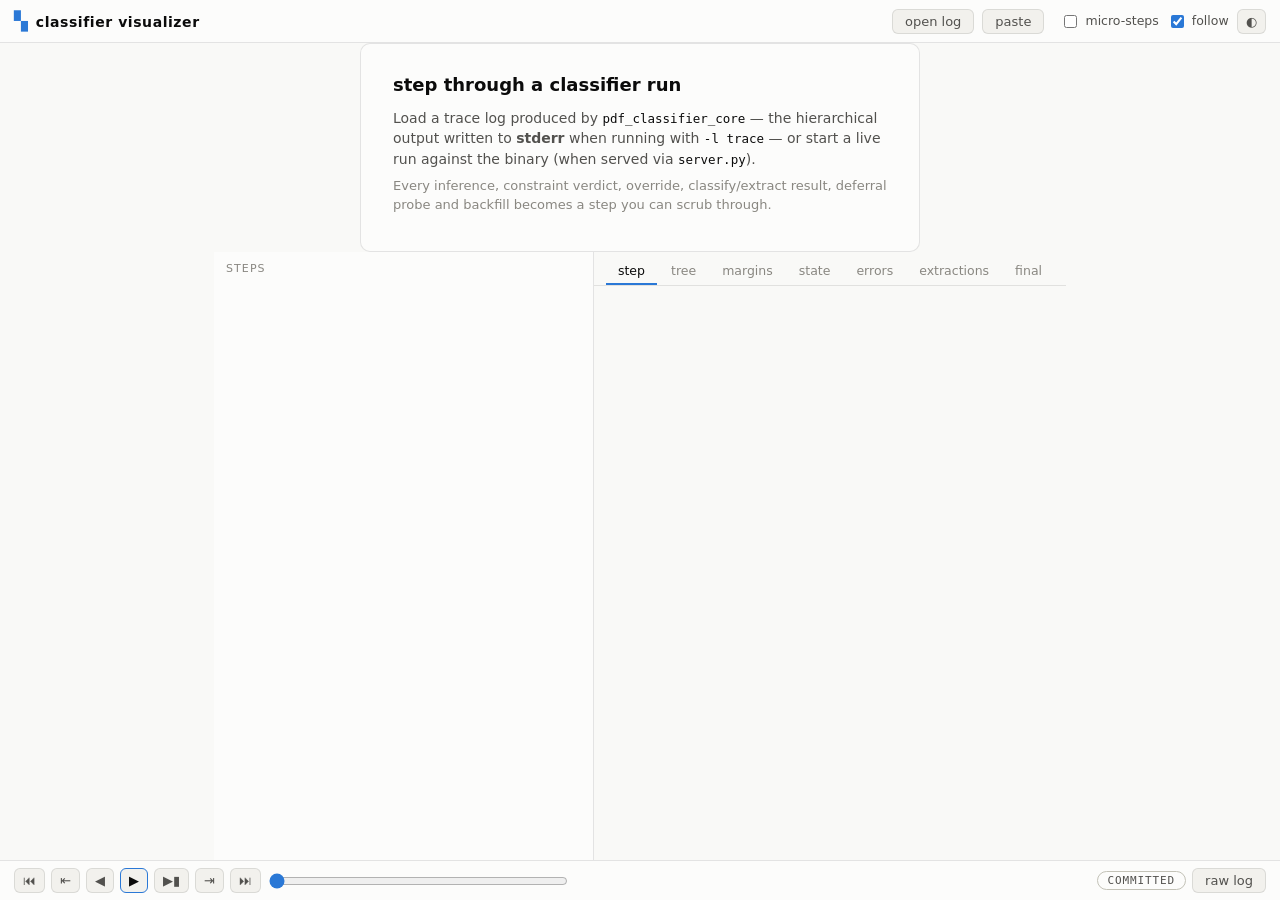
==== tools/visualizer/static/index.html @ 6d1e729f "Visualizer tool written by Fable 5." ====
<!DOCTYPE html>
<html lang="en">
<head>
<meta charset="utf-8">
<meta name="viewport" content="width=device-width, initial-scale=1">
<title>PDF Classifier — Run Visualizer</title>
<link rel="stylesheet" href="style.css">
</head>
<body>
  <header id="toolbar">
    <div class="brand">
      <span class="brand-mark">▚</span>
      <span class="brand-name">classifier visualizer</span>
      <span id="run-status" class="run-status" hidden></span>
    </div>
    <div class="toolbar-actions">
      <label class="btn file-btn">open log
        <input type="file" id="file-input" accept=".log,.txt,.trace,text/plain" hidden>
      </label>
      <button class="btn" id="paste-btn">paste</button>
      <button class="btn" id="sample-btn" hidden>sample</button>
      <button class="btn accent" id="live-btn" hidden>live run…</button>
      <button class="btn" id="stop-btn" hidden>■ stop</button>
      <span class="spacer"></span>
      <label class="check"><input type="checkbox" id="show-minor"> micro-steps</label>
      <label class="check" id="follow-wrap" hidden><input type="checkbox" id="follow" checked> follow</label>
      <button class="btn icon" id="theme-btn" title="toggle theme">◐</button>
    </div>
  </header>

  <div id="live-panel" hidden>
    <form id="live-form">
      <label>document <input type="text" id="lf-doc" spellcheck="false"></label>
      <label>start <input type="number" id="lf-start" value="44" min="0"></label>
      <label>end <input type="number" id="lf-end" value="120" min="1"></label>
      <label>threads <input type="number" id="lf-threads" value="4" min="1" max="16"></label>
      <label>log level
        <select id="lf-level">
          <option value="trace" selected>trace</option>
          <option value="debug">debug</option>
          <option value="info">info</option>
        </select>
      </label>
      <button type="submit" class="btn accent">start</button>
      <span id="live-error" class="live-error"></span>
    </form>
  </div>

  <main id="app" class="empty">
    <section id="empty-hint">
      <div class="hint-card">
        <h1>step through a classifier run</h1>
        <p>Load a trace log produced by <code>pdf_classifier_core</code> — the hierarchical
        output written to <b>stderr</b> when running with <code>-l trace</code> — or start a
        live run against the binary (when served via <code>server.py</code>).</p>
        <p class="hint-dim">Every inference, constraint verdict, override, classify/extract
        result, deferral probe and backfill becomes a step you can scrub through.</p>
      </div>
    </section>

    <section id="strip-section" hidden>
      <div class="strip-head">
        <div id="legend" class="legend"></div>
        <div class="strip-tools">
          <span id="strip-range" class="dim"></span>
          <input type="range" id="zoom" min="6" max="30" value="16" title="cell width">
        </div>
      </div>
      <div id="strip-scroll">
        <div id="strip-ticks"></div>
        <div id="strip"></div>
        <div id="strip-bands"></div>
      </div>
      <div id="cell-tip" class="tip" hidden></div>
    </section>

    <section id="panels" hidden>
      <div id="steps-pane">
        <div class="pane-title">steps <span id="step-count" class="dim"></span></div>
        <div id="steps-list" tabindex="0"></div>
      </div>
      <div id="detail-pane">
        <nav id="detail-tabs">
          <button class="tab on" data-tab="step">step</button>
          <button class="tab" data-tab="tree">tree</button>
          <button class="tab" data-tab="margins">margins</button>
          <button class="tab" data-tab="state">state</button>
          <button class="tab" data-tab="errors">errors <span id="err-count"></span></button>
          <button class="tab" data-tab="extract">extractions <span id="ext-count"></span></button>
          <button class="tab" data-tab="final">final</button>
        </nav>
        <div id="detail-body"></div>
      </div>
    </section>
  </main>

  <footer id="playbar" hidden>
    <button class="btn icon" id="pb-first" title="first step (Home)">⏮</button>
    <button class="btn icon" id="pb-prev-group" title="previous iteration (Shift+←)">⇤</button>
    <button class="btn icon" id="pb-prev" title="previous step (←)">◀</button>
    <button class="btn icon accent" id="pb-play" title="play/pause (Space)">▶</button>
    <button class="btn icon" id="pb-next" title="next step (→)">▶︎▮</button>
    <button class="btn icon" id="pb-next-group" title="next iteration (Shift+→)">⇥</button>
    <button class="btn icon" id="pb-last" title="last step (End)">⏭</button>
    <input type="range" id="pb-scrub" min="0" max="0" value="0">
    <span id="pb-label" class="pb-label"></span>
    <span class="spacer"></span>
    <span id="mode-badge" class="mode-badge">COMMITTED</span>
    <button class="btn" id="log-toggle">raw log</button>
  </footer>

  <section id="log-pane" hidden>
    <pre id="log-pre"></pre>
  </section>

  <dialog id="paste-dialog">
    <form method="dialog">
      <div class="pane-title">paste log text</div>
      <textarea id="paste-text" spellcheck="false"
        placeholder="paste the stderr trace output here (final stdout `page -> class` lines may be appended too)"></textarea>
      <div class="dialog-actions">
        <button class="btn" value="cancel">cancel</button>
        <button class="btn accent" id="paste-ok" value="ok">load</button>
      </div>
    </form>
  </dialog>

  <script src="parser.js"></script>
  <script src="model.js"></script>
  <script src="app.js"></script>
</body>
</html>
---- tools/visualizer/static/style.css ----
/* PDF Classifier Run Visualizer — dark-first, both themes selected.
   Palette: validated categorical slots 1–4 + reserved status colors
   (see dataviz reference palette; validator run on both surfaces). */

:root {
  color-scheme: dark; /* native controls (range, checkbox, select, scrollbars) follow the theme */
  --surface: #1a1a19;
  --plane: #0d0d0d;
  --raised: #222220;
  --ink: #ffffff;
  --ink2: #c3c2b7;
  --muted: #898781;
  --grid: #2c2c2a;
  --baseline: #383835;
  --border: rgba(255, 255, 255, 0.10);

  --s1: #3987e5;  /* blue    — slot 1 */
  --s2: #199e70;  /* aqua    — slot 2 */
  --s3: #c98500;  /* yellow  — slot 3 */
  --s4: #008300;  /* green   — slot 4 */
  --s5: #9085e9;  /* violet  — slot 5 */
  --s6: #e66767;  /* red     — slot 6 */
  --s7: #d55181;  /* magenta — slot 7 */
  --s8: #d95926;  /* orange  — slot 8 */

  --good: #0ca30c;
  --warning: #fab219;
  --serious: #ec835a;
  --critical: #d03b3b;

  --accent: var(--s1);
  --mono: ui-monospace, "Cascadia Mono", Consolas, monospace;
  --sans: system-ui, -apple-system, "Segoe UI", sans-serif;
}

@media (prefers-color-scheme: light) {
  :root {
    color-scheme: light;
    --surface: #fcfcfb;
    --plane: #f9f9f7;
    --raised: #f2f1ed;
    --ink: #0b0b0b;
    --ink2: #52514e;
    --muted: #898781;
    --grid: #e1e0d9;
    --baseline: #c3c2b7;
    --border: rgba(11, 11, 11, 0.10);
    --s1: #2a78d6; --s2: #1baf7a; --s3: #eda100; --s4: #008300;
    --s5: #4a3aa7; --s6: #e34948; --s7: #e87ba4; --s8: #eb6834;
  }
}
:root[data-theme="dark"] {
  color-scheme: dark;
  --surface: #1a1a19; --plane: #0d0d0d; --raised: #222220;
  --ink: #ffffff; --ink2: #c3c2b7; --muted: #898781;
  --grid: #2c2c2a; --baseline: #383835; --border: rgba(255,255,255,.10);
  --s1: #3987e5; --s2: #199e70; --s3: #c98500; --s4: #008300;
  --s5: #9085e9; --s6: #e66767; --s7: #d55181; --s8: #d95926;
}
:root[data-theme="light"] {
  color-scheme: light;
  --surface: #fcfcfb; --plane: #f9f9f7; --raised: #f2f1ed;
  --ink: #0b0b0b; --ink2: #52514e; --muted: #898781;
  --grid: #e1e0d9; --baseline: #c3c2b7; --border: rgba(11,11,11,.10);
  --s1: #2a78d6; --s2: #1baf7a; --s3: #eda100; --s4: #008300;
  --s5: #4a3aa7; --s6: #e34948; --s7: #e87ba4; --s8: #eb6834;
}

* { box-sizing: border-box; }
html, body { height: 100%; }
body {
  margin: 0;
  background: var(--plane);
  color: var(--ink);
  font: 14px/1.45 var(--sans);
  display: flex;
  flex-direction: column;
  overflow: hidden;
}

/* ---------- toolbar ---------- */
#toolbar {
  display: flex; align-items: center; justify-content: space-between;
  gap: 12px; padding: 8px 14px;
  background: var(--surface); border-bottom: 1px solid var(--border);
  flex: none;
}
.brand { display: flex; align-items: baseline; gap: 8px; }
.brand-mark { color: var(--accent); font-size: 18px; }
.brand-name { font-weight: 600; letter-spacing: .04em; }
.run-status {
  font: 12px var(--mono); color: var(--ink2);
  padding: 2px 8px; border: 1px solid var(--border); border-radius: 10px;
}
.run-status.running { color: var(--warning); border-color: var(--warning); }
.run-status.done { color: var(--good); border-color: var(--good); }
.run-status.failed { color: var(--critical); border-color: var(--critical); }
.toolbar-actions { display: flex; align-items: center; gap: 8px; }
.spacer { flex: 1; }

.btn {
  font: 13px var(--sans); color: var(--ink2);
  background: var(--raised); border: 1px solid var(--border); border-radius: 6px;
  padding: 4px 12px; cursor: pointer; user-select: none;
}
.btn:hover { color: var(--ink); border-color: var(--baseline); }
.btn.accent { color: var(--ink); border-color: var(--accent); }
.btn.icon { padding: 4px 8px; font-size: 13px; }
.btn:disabled { opacity: .4; cursor: default; }
.check { font-size: 12.5px; color: var(--ink2); display: inline-flex; gap: 5px; align-items: center; }
.check input { accent-color: var(--accent); }

/* ---------- live run panel ---------- */
#live-panel {
  background: var(--surface); border-bottom: 1px solid var(--border);
  padding: 8px 14px; flex: none;
}
#live-form { display: flex; gap: 14px; align-items: end; flex-wrap: wrap; }
#live-form label { display: flex; flex-direction: column; gap: 3px; font-size: 11.5px; color: var(--muted); }
#live-form input, #live-form select {
  font: 13px var(--mono); color: var(--ink);
  background: var(--plane); border: 1px solid var(--border); border-radius: 5px;
  padding: 4px 8px;
}
#lf-doc { width: 420px; }
#lf-start, #lf-end, #lf-threads { width: 80px; }
.live-error { color: var(--critical); font-size: 12.5px; }

/* ---------- layout ---------- */
#app { flex: 1; display: flex; flex-direction: column; min-height: 0; }
#app.empty { justify-content: center; align-items: center; }
#empty-hint .hint-card {
  max-width: 560px; padding: 28px 32px;
  background: var(--surface); border: 1px solid var(--border); border-radius: 10px;
}
#empty-hint h1 { font-size: 18px; margin: 0 0 10px; }
#empty-hint p { color: var(--ink2); margin: 8px 0; }
#empty-hint .hint-dim { color: var(--muted); font-size: 13px; }
#empty-hint code { font-family: var(--mono); font-size: 12.5px; color: var(--ink); }

/* ---------- page strip ---------- */
#strip-section {
  flex: none; background: var(--surface);
  border-bottom: 1px solid var(--border); padding: 8px 14px 10px;
  position: relative;
}
.strip-head { display: flex; justify-content: space-between; align-items: center; margin-bottom: 6px; }
.legend { display: flex; gap: 14px; flex-wrap: wrap; font-size: 12px; color: var(--ink2); }
.legend .key { display: inline-flex; align-items: center; gap: 5px; }
.legend .swatch { width: 10px; height: 10px; border-radius: 2px; }
.legend .glyph { font-family: var(--mono); font-size: 11px; }
.strip-tools { display: flex; align-items: center; gap: 10px; }
.dim { color: var(--muted); font-size: 12px; font-variant-numeric: tabular-nums; }
#zoom { width: 110px; accent-color: var(--accent); }

#strip-scroll { overflow-x: auto; overflow-y: hidden; padding-bottom: 4px; position: relative; }
#strip-ticks { display: flex; height: 14px; font: 10px var(--mono); color: var(--muted); }
#strip-ticks span { flex: none; text-align: left; }
#strip { display: flex; gap: 2px; height: 30px; position: relative; }
.cell {
  flex: none; height: 100%; border-radius: 3px;
  background: transparent; border: 1px solid var(--grid);
  position: relative; cursor: pointer;
}
.cell.assigned { border-color: transparent; }
.cell.cursor { outline: 2px solid var(--ink); outline-offset: 1px; z-index: 2; }
.cell.probe { outline: 2px dashed var(--warning); outline-offset: 1px; animation: pulse 1s infinite; }
@keyframes pulse { 50% { opacity: .55; } }
.cell .vmark {
  position: absolute; left: 0; right: 0; bottom: -1px; height: 3px; border-radius: 2px;
}
.cell .vmark.verified { background: var(--good); }
.cell .vmark.mismatch { background: var(--critical); }
.cell .xmark {
  position: absolute; inset: 0; display: flex; align-items: center; justify-content: center;
  color: #fff; font: bold 11px var(--mono); text-shadow: 0 0 3px rgba(0,0,0,.9);
}
.cell .emark {
  position: absolute; top: -1px; right: -1px; width: 7px; height: 7px;
  border-radius: 0 3px 0 3px; background: var(--serious);
}
#strip-bands { position: relative; height: 6px; margin-top: 3px; }
.band {
  position: absolute; top: 0; height: 4px; border-radius: 2px;
  background: repeating-linear-gradient(45deg, var(--warning) 0 3px, transparent 3px 6px);
  opacity: .9;
}
.band.active { background: var(--warning); animation: pulse 1s infinite; }

.tip {
  position: fixed; z-index: 30; pointer-events: none;
  background: var(--raised); border: 1px solid var(--baseline); border-radius: 6px;
  padding: 6px 10px; font: 12px var(--mono); color: var(--ink);
  box-shadow: 0 4px 14px rgba(0,0,0,.35); max-width: 340px; white-space: pre-line;
}

/* ---------- panels ---------- */
#panels { flex: 1; display: flex; min-height: 0; }
#steps-pane {
  width: 380px; flex: none; display: flex; flex-direction: column;
  border-right: 1px solid var(--border); background: var(--surface); min-height: 0;
}
.pane-title {
  font-size: 11px; letter-spacing: .1em; text-transform: uppercase;
  color: var(--muted); padding: 8px 12px 4px; flex: none;
}
#steps-list {
  flex: 1; overflow-y: auto; outline: none; padding-bottom: 30px;
  position: relative;      /* row.offsetTop relative to the list, for auto-scroll math */
  overflow-anchor: none;   /* scroll anchoring fights programmatic follow-scroll */
}

.group-head {
  position: sticky; top: 0; z-index: 3;
  display: flex; align-items: center; gap: 8px;
  padding: 5px 12px; font: 12px var(--mono);
  background: var(--raised); border-top: 1px solid var(--border);
  color: var(--ink2); cursor: pointer;
}
.group-head:hover { color: var(--ink); }
.group-head .gk {
  font-size: 10px; padding: 1px 7px; border-radius: 8px;
  border: 1px solid var(--baseline); color: var(--ink2); letter-spacing: .05em;
}
.group-head .gk.deferral, .group-head .gk.to_deferral { border-color: var(--warning); color: var(--warning); }
.group-head .gk.ovstr, .group-head .gk.to_ovstr { border-color: var(--s5); color: var(--s5); }
.group-head.current { color: var(--ink); border-left: 3px solid var(--accent); }

.step-row {
  display: flex; align-items: baseline; gap: 8px;
  padding: 3px 12px 3px 20px; cursor: pointer;
  font-size: 13px; color: var(--ink2);
  border-left: 3px solid transparent;
}
.step-row:hover { background: var(--raised); }
.step-row.current { background: var(--raised); border-left-color: var(--accent); color: var(--ink); }
.step-row.minor { opacity: .62; font-size: 12px; }
.step-row .ic { flex: none; width: 16px; text-align: center; font-size: 12px; }
.step-row .lbl { overflow: hidden; text-overflow: ellipsis; white-space: nowrap; }
.step-row.err .ic, .step-row.err .lbl { color: var(--critical); }
.step-row.warnrow .ic, .step-row.warnrow .lbl { color: var(--serious); }
.gap-note { padding: 3px 20px; font-size: 11px; color: var(--muted); font-style: italic; cursor: pointer; }

#detail-pane { flex: 1; display: flex; flex-direction: column; min-width: 0; background: var(--plane); }
#detail-tabs { display: flex; gap: 2px; padding: 6px 12px 0; border-bottom: 1px solid var(--border); flex: none; }
.tab {
  font: 12.5px var(--sans); color: var(--muted); background: none; border: none;
  border-bottom: 2px solid transparent; padding: 5px 12px; cursor: pointer;
}
.tab:hover { color: var(--ink2); }
.tab.on { color: var(--ink); border-bottom-color: var(--accent); }
#err-count:not(:empty) { color: var(--critical); }
#detail-body { flex: 1; overflow-y: auto; padding: 14px 18px 40px; }

.card {
  background: var(--surface); border: 1px solid var(--border); border-radius: 8px;
  padding: 12px 14px; margin-bottom: 12px;
}
.card h3 {
  margin: 0 0 8px; font-size: 12px; letter-spacing: .08em; text-transform: uppercase;
  color: var(--muted); font-weight: 600;
}
.card h3 .flag { text-transform: none; letter-spacing: 0; }
.kv { display: grid; grid-template-columns: auto 1fr; gap: 3px 14px; font-size: 13px; }
.kv dt { color: var(--muted); }
.kv dd { margin: 0; font-family: var(--mono); font-size: 12.5px; color: var(--ink); overflow-wrap: anywhere; }

.chip {
  display: inline-flex; align-items: center; gap: 5px;
  font: 11.5px var(--mono); color: var(--ink);
  border: 1px solid var(--baseline); border-radius: 10px;
  padding: 1px 8px; margin: 2px 3px 2px 0;
}
.chip .swatch { width: 8px; height: 8px; border-radius: 2px; }
.chip.dead { opacity: .38; text-decoration: line-through; }
.chip.win { border-color: var(--ink); font-weight: 600; }

.tierlist { margin: 0; padding: 0; list-style: none; }
.tierlist li { padding: 3px 0; font-size: 13px; color: var(--ink2); }
.tierlist .cname { font-family: var(--mono); font-size: 12px; color: var(--ink); }
.hit { color: var(--good); }
.nomatch { color: var(--muted); }
.faildetail { color: var(--serious); font-size: 12px; display: block; margin-left: 14px; }

table.scores { border-collapse: collapse; width: 100%; font-size: 12.5px; }
table.scores th {
  text-align: left; font-weight: 500; color: var(--muted); font-size: 11px;
  border-bottom: 1px solid var(--grid); padding: 3px 8px 3px 0;
}
table.scores td { padding: 4px 8px 4px 0; border-bottom: 1px solid var(--grid); font-variant-numeric: tabular-nums; }
table.scores tr.win td { color: var(--ink); font-weight: 600; }
table.scores .bar-track { width: 120px; }
.bar-wrap { display: flex; align-items: center; height: 12px; background: var(--plane); border-radius: 3px; overflow: hidden; }
.bar { height: 8px; border-radius: 2px; background: var(--s1); margin-left: 1px; }

.verdict { display: flex; gap: 10px; align-items: flex-start; font-size: 13.5px; }
.verdict .big { font-size: 20px; line-height: 1.1; }
.verdict.ok .big { color: var(--good); }
.verdict.bad .big { color: var(--critical); }
.verdict.warned .big { color: var(--serious); }
.reason { font-family: var(--mono); font-size: 12px; color: var(--serious); white-space: pre-wrap; }

.mode-badge {
  font: 11px var(--mono); letter-spacing: .08em;
  border: 1px solid var(--baseline); color: var(--ink2);
  padding: 2px 10px; border-radius: 10px;
}
.mode-badge.DEFERRAL { border-color: var(--warning); color: var(--warning); }
.mode-badge.OVERRIDE_STREAM { border-color: var(--s5); color: var(--s5); }
.mode-badge.COMMITTED { border-color: var(--s1); color: var(--s1); }

.stategrid { display: grid; grid-template-columns: repeat(auto-fit, minmax(210px, 1fr)); gap: 12px; }
pre.payload {
  font: 11.5px var(--mono); background: var(--plane); border: 1px solid var(--grid);
  border-radius: 6px; padding: 8px 10px; overflow-x: auto; white-space: pre-wrap;
  max-height: 260px; overflow-y: auto; color: var(--ink2); margin: 6px 0 0;
}
.jump { color: var(--accent); cursor: pointer; text-decoration: underline dotted; }
.err-item { border-left: 3px solid var(--critical); padding-left: 10px; margin-bottom: 10px; }
.err-item.warned { border-left-color: var(--serious); }
.err-item .where { font: 11.5px var(--mono); color: var(--muted); }

table.final { border-collapse: collapse; font: 12.5px var(--mono); }
table.final td, table.final th { padding: 3px 14px 3px 0; border-bottom: 1px solid var(--grid); text-align: left; }
table.final th { color: var(--muted); font-weight: 500; font-size: 11px; }
.okc { color: var(--good); }
.badc { color: var(--critical); }

/* ---------- playbar ---------- */
#playbar {
  flex: none; display: flex; align-items: center; gap: 6px;
  padding: 7px 14px; background: var(--surface); border-top: 1px solid var(--border);
}
#pb-scrub { flex: 1; accent-color: var(--accent); }
.pb-label { font: 12px var(--mono); color: var(--ink2); min-width: 210px; }

/* ---------- raw log ---------- */
#log-pane {
  flex: none; height: 30vh; overflow: auto;
  background: var(--plane); border-top: 1px solid var(--border);
}
#log-pre { margin: 0; padding: 8px 14px; font: 11.5px/1.5 var(--mono); color: var(--ink2); }
#log-pre .ln { display: block; white-space: pre; }
#log-pre .ln.hl { background: color-mix(in srgb, var(--accent) 18%, transparent); color: var(--ink); }
#log-pre .ln .lno { color: var(--muted); user-select: none; }

/* ---------- dialog ---------- */
dialog {
  background: var(--surface); color: var(--ink);
  border: 1px solid var(--baseline); border-radius: 10px; padding: 14px 16px;
  width: min(720px, 90vw);
}
dialog::backdrop { background: rgba(0,0,0,.55); }
#paste-text {
  width: 100%; height: 300px; font: 12px var(--mono);
  background: var(--plane); color: var(--ink);
  border: 1px solid var(--border); border-radius: 6px; padding: 8px;
  resize: vertical;
}
.dialog-actions { display: flex; justify-content: flex-end; gap: 8px; margin-top: 10px; }

::-webkit-scrollbar { width: 10px; height: 10px; }
::-webkit-scrollbar-thumb { background: var(--baseline); border-radius: 5px; }
::-webkit-scrollbar-track { background: transparent; }

/* ---------- document tree ---------- */
ul.tree { list-style: none; padding: 0; margin: 0; font-size: 13px; }
.tree ul { list-style: none; padding-left: 20px; margin: 1px 0 1px 9px; border-left: 1px solid var(--grid); }
.tnode { padding: 1px 0; }
.tnode-row {
  display: flex; align-items: center; gap: 7px; flex-wrap: wrap;
  padding: 2px 6px; border-radius: 5px;
}
.tnode-row:hover { background: var(--raised); }
.tnode-row.cursorpg { outline: 1px solid var(--accent); }
.tnode.container > .tnode-row { font-weight: 600; }
.tlabel { display: inline-flex; align-items: center; gap: 7px; cursor: pointer; }
.tpage { font-family: var(--mono); font-size: 12px; color: var(--ink); font-variant-numeric: tabular-nums; }
.caret { width: 14px; color: var(--muted); cursor: pointer; user-select: none; flex: none; }
.undecided { color: var(--muted); font-style: italic; }
.tnode.leaf.missing > .tnode-row { opacity: .6; }

.tbadge {
  font: 10.5px var(--mono); padding: 1px 7px; border-radius: 9px;
  border: 1px solid var(--baseline); color: var(--ink2); white-space: nowrap;
}
.tbadge.ok { border-color: var(--good); color: var(--good); }
.tbadge.bad { border-color: var(--critical); color: var(--critical); }
.tbadge.warned { border-color: var(--serious); color: var(--serious); }
.tbadge.roll { border-color: var(--warning); color: var(--warning); }
.tbadge.dead { border-color: var(--baseline); color: var(--muted); text-decoration: line-through; }
.tbadge.probing { border-color: var(--warning); color: var(--warning); animation: pulse 1s infinite; }
.tbadge.anchor { border-color: var(--accent); color: var(--accent); cursor: pointer; }
.tbadge.anchor:hover { background: var(--raised); }

.fail-branch {
  margin: 4px 0 6px 26px; padding: 6px 10px;
  border-left: 2px solid var(--critical); border-radius: 0 6px 6px 0;
  background: var(--plane); font-size: 12.5px;
}
.fb-title { color: var(--muted); font-size: 11px; letter-spacing: .06em; text-transform: uppercase; margin-bottom: 4px; }
.fb-row { display: flex; gap: 8px; align-items: baseline; padding: 2px 0; cursor: pointer; color: var(--ink2); flex-wrap: wrap; }
.fb-row:hover { color: var(--ink); }
.fb-row.bad .fb-glyph { color: var(--critical); }
.fb-row.good .fb-glyph { color: var(--good); }
.fb-row.roll { color: var(--warning); cursor: default; }
.fb-row.fill { padding-left: 14px; font-family: var(--mono); font-size: 12px; }
.fb-glyph { flex: none; width: 14px; text-align: center; font-family: var(--mono); }
.fb-reason { font-family: var(--mono); font-size: 11px; color: var(--serious); }

/* ---------- inference margins ---------- */
.hero { font-size: 22px; font-weight: 600; color: var(--ink); }
.margin-chart {
  display: flex; align-items: flex-end; gap: 2px;
  height: 150px; padding: 4px 2px 0; overflow-x: auto;
  border-bottom: 1px solid var(--baseline);
}
.mcol { flex: none; width: 18px; display: flex; flex-direction: column; align-items: center; justify-content: flex-end; height: 100%; cursor: pointer; }
.mcol:hover { background: var(--raised); border-radius: 3px; }
.mbar { width: 12px; border-radius: 3px 3px 0 0; background: var(--baseline); }
.mbar.correct { background: var(--good); }
.mbar.wrong { background: var(--critical); }
.mdot { width: 8px; height: 8px; border-radius: 50%; background: var(--baseline); margin-bottom: 116px; }
.mdot.correct { background: var(--good); }
.mdot.wrong { background: var(--critical); }
.mlabel { font: 9.5px var(--mono); color: var(--muted); padding-top: 3px; }
.margin-chart + .legend { margin-top: 8px; }
tr.missing-row td { color: var(--muted); }
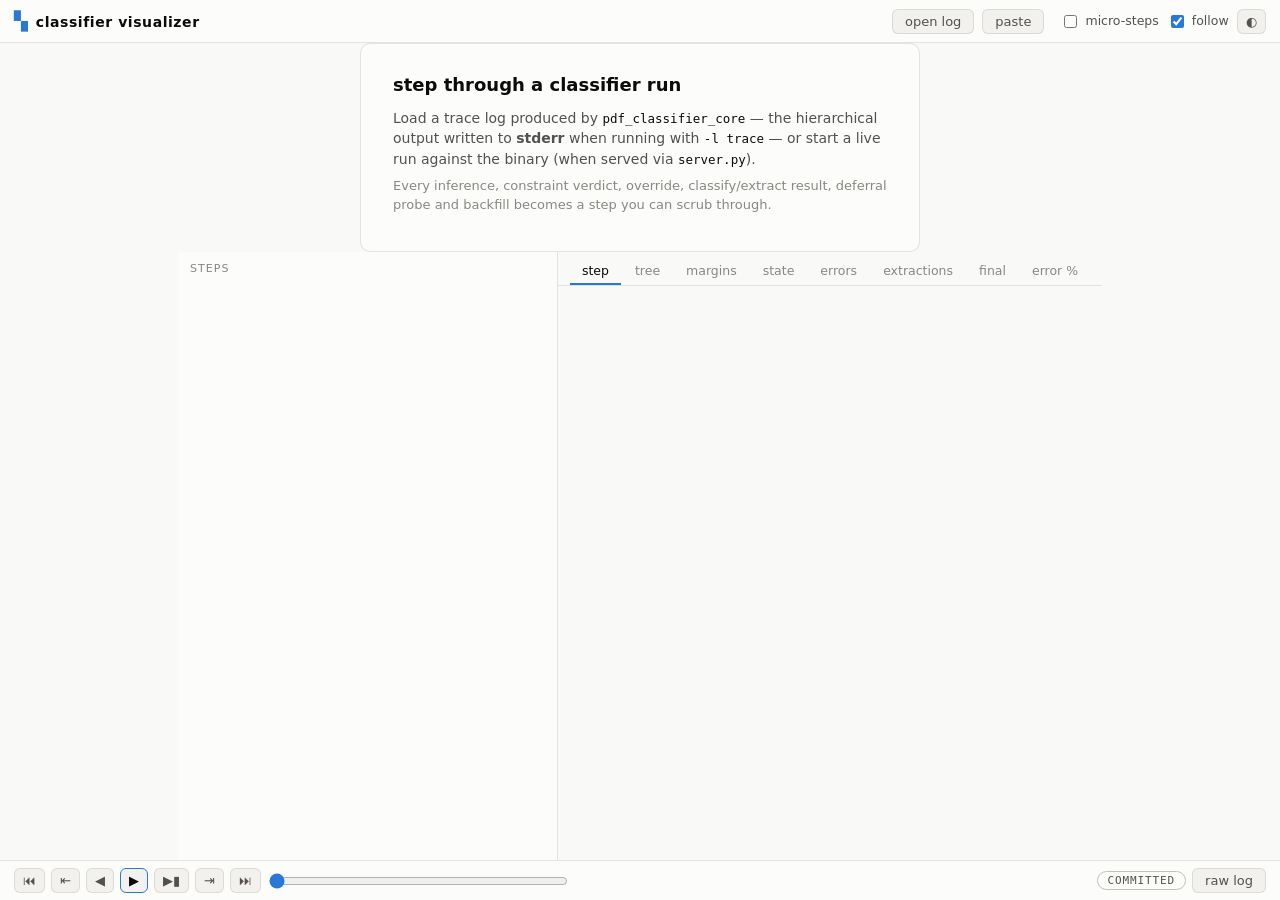
==== commit bd4376ab: "Add error % tab (for example project, data based off safely classified via a previous version of pdf" ====
--- a/tools/visualizer/static/index.html
+++ b/tools/visualizer/static/index.html
@@ -88,6 +88,7 @@
           <button class="tab" data-tab="errors">errors <span id="err-count"></span></button>
           <button class="tab" data-tab="extract">extractions <span id="ext-count"></span></button>
           <button class="tab" data-tab="final">final</button>
+          <button class="tab" data-tab="accuracy">error % <span id="acc-pct"></span></button>
         </nav>
         <div id="detail-body"></div>
       </div>
@@ -127,6 +128,7 @@
 
   <script src="parser.js"></script>
   <script src="model.js"></script>
+  <script src="groundtruth.js"></script>
   <script src="app.js"></script>
 </body>
 </html>
